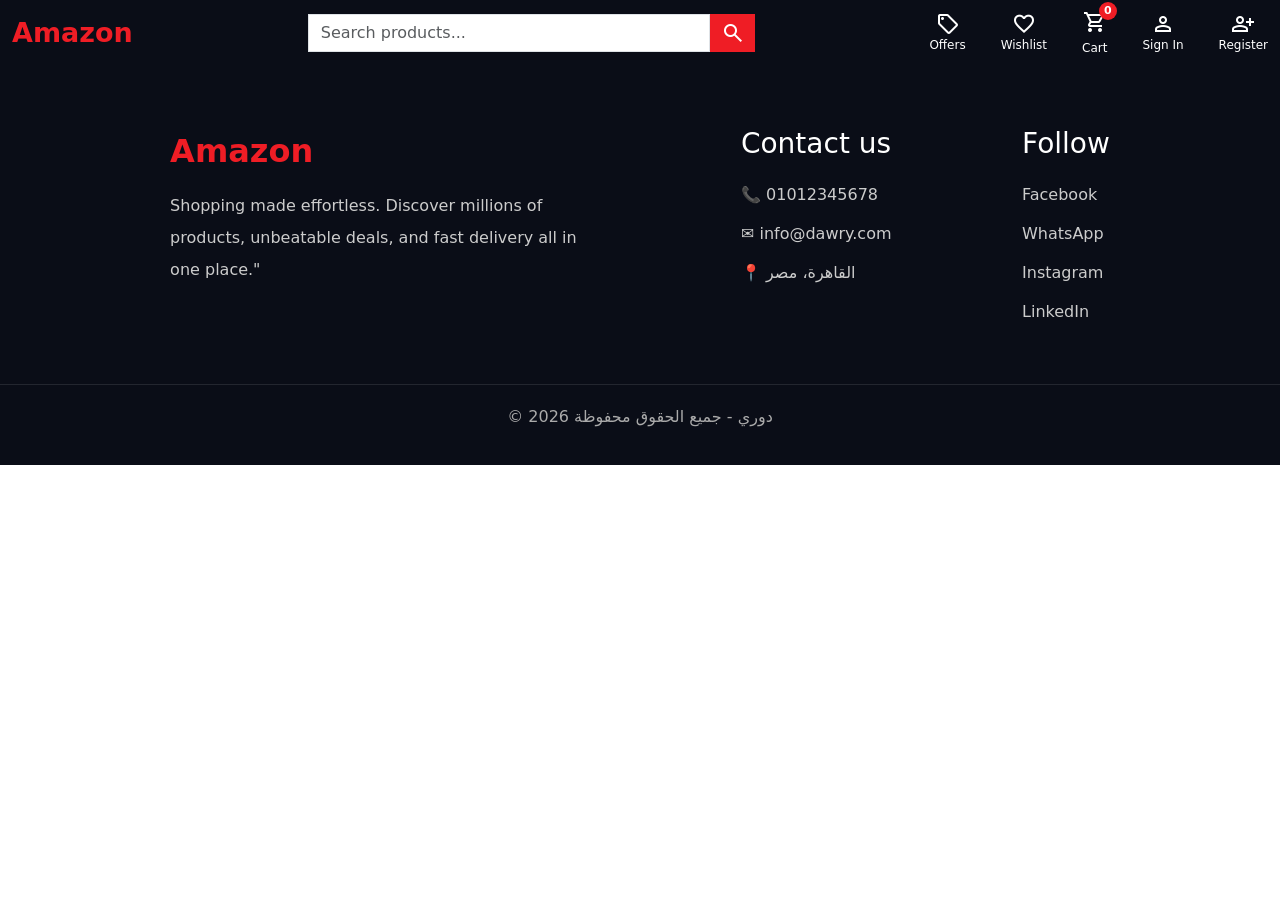
==== Pages/index.html @ bc2333ce "update navbar and footer" ====
<!DOCTYPE html>
<html lang="en">
<head>
    <meta charset="UTF-8">
    <meta name="viewport" content="width=device-width, initial-scale=1.0">
      <link
      href="https://cdn.jsdelivr.net/npm/bootstrap@5.3.3/dist/css/bootstrap.min.css"
      rel="stylesheet"
    />

    <link
      rel="stylesheet"
      href="https://fonts.googleapis.com/css2?family=Material+Symbols+Outlined"
    />
    <title>Document</title>
</head>
<body>
    <script type="module" src="../JS/api.js"></script>
    
    <script src="https://cdn.jsdelivr.net/npm/bootstrap@5.3.3/dist/js/bootstrap.bundle.min.js"></script>

    <script src="../JS/general.js"></script>
    <script type="module" src="../JS/home.js"></script>
</body>
</html>
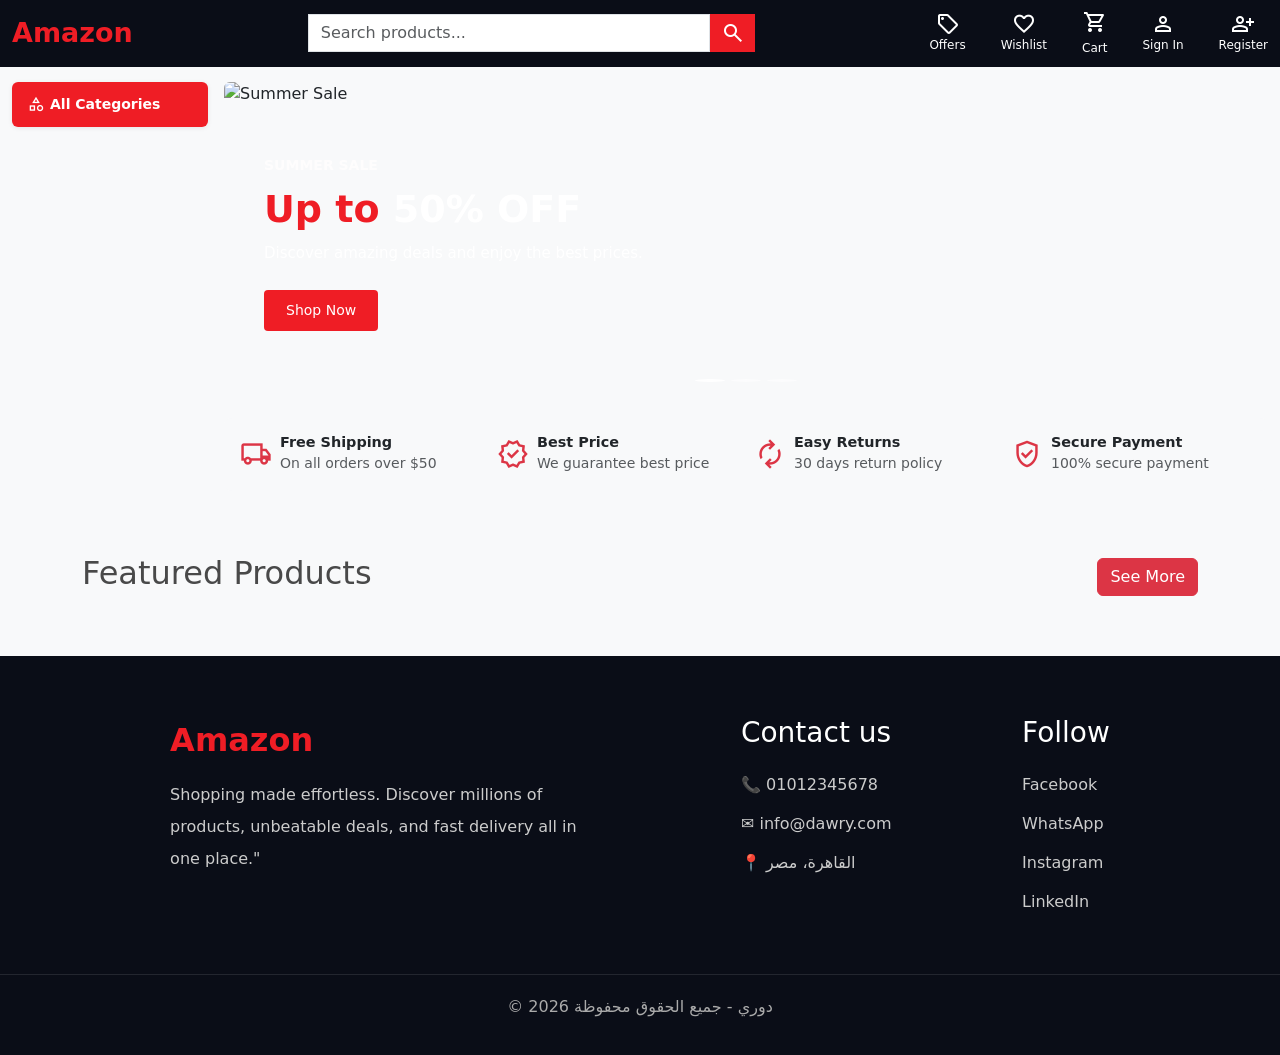
==== commit 0a6e674d: "final project" ====
--- a/Pages/index.html
+++ b/Pages/index.html
@@ -12,11 +12,216 @@
       rel="stylesheet"
       href="https://fonts.googleapis.com/css2?family=Material+Symbols+Outlined"
     />
+    <link rel="stylesheet" href="../Css/style.css">
+    <link rel="stylesheet" href="../Css/products.css">
+
     <title>Document</title>
 </head>
 <body>
+
+
+  <section class="home-main">
+  <div class="container-fluid">
+
+    <div class="row g-3">
+
+      <!-- All Categories -->
+      <div class="col-lg-3 col-xl-2">
+
+        <div class="categories-sidebar">
+
+          <div class="categories-header">
+            <span class="material-symbols-outlined">
+              category
+            </span>
+
+            <span>All Categories</span>
+          </div>
+
+          <div id="categoriesContainer">
+          </div>
+
+        </div>
+
+      </div>
+
+
+
+      <div class="col-lg-9 col-xl-10">
+
+        <div class="hero-banner">
+
+
+          <div
+            id="heroCarousel"
+            class="carousel slide"
+            data-bs-ride="carousel"
+            data-bs-interval="2000"
+          >
+
+            <div class="carousel-inner">
+
+              <div class="carousel-item active">
+                <img
+                  src="https://images.unsplash.com/photo-1607082348824-0a96f2a4b9da?auto=format&fit=crop&w=1400&q=80"
+                  alt="Summer Sale"
+                >
+              </div>
+
+              <div class="carousel-item">
+                <img
+                  src="https://imgs.search.brave.com/9DnTpzbwrXcZ51uV9eJ5Z4XSlTcl1r9qCbR9cKEx9J0/rs:fit:860:0:0:0/g:ce/aHR0cHM6Ly9pbWcu/ZnJlZXBpay5jb20v/ZnJlZS12ZWN0b3Iv/YmxhY2stZnJpZGF5/LWRhcmstc2FsZS1i/YW5uZXItZGVzaWdu/LXRlbXBsYXRlXzEw/MTctMjIyNjQuanBn/P3NlbXQ9YWlzX2h5/YnJpZCZ3PTc0MCZx/PTgw"
+                  alt="Summer Sale"
+                >
+              </div>
+
+              <div class="carousel-item">
+                <img
+                  src="https://imgs.search.brave.com/bZnX3-mAPgYT_-cM69JsptqXXuCLsI6YyHdtv211BUg/rs:fit:860:0:0:0/g:ce/aHR0cHM6Ly9pbWcu/ZnJlZXBpay5jb20v/ZnJlZS12ZWN0b3Iv/YWJzdHJhY3QtZGFy/ay1jb2xvci1ibGFj/ay1mcmlkYXktc2Fs/ZS1iYW5uZXItdGVt/cGxhdGVfMTAxNy0y/MTkxMC5qcGc_c2Vt/dD1haXNfaHlicmlk/Jnc9NzQwJnE9ODA"
+                  alt="Summer Sale"
+                >
+              </div>
+
+            </div>
+
+          </div>
+
+
+
+          <div class="hero-content">
+
+            <span class="hero-small-text">
+              SUMMER SALE
+            </span>
+
+            <h1>
+              Up to <span>50% OFF</span>
+            </h1>
+
+            <p>
+              Discover amazing deals and enjoy the best prices.
+            </p>
+
+            <a href="./offers.html" class="hero-btn">
+              Shop Now
+            </a>
+
+          </div>
+
+
+          <div class="carousel-indicators hero-indicators">
+
+            <button
+              type="button"
+              data-bs-target="#heroCarousel"
+              data-bs-slide-to="0"
+              class="active"
+              aria-current="true"
+              aria-label="Slide 1">
+            </button>
+
+            <button
+              type="button"
+              data-bs-target="#heroCarousel"
+              data-bs-slide-to="1"
+              aria-label="Slide 2">
+            </button>
+
+            <button
+              type="button"
+              data-bs-target="#heroCarousel"
+              data-bs-slide-to="2"
+              aria-label="Slide 3">
+            </button>
+
+          </div>
+          
+
+        </div>
+        <div class="features-bar p-3 mt-3 rounded-3" style="background-color: #f8f9fa;">
+              <div class="row g-3">
+
+
+                <div class="col-12 col-sm-6 col-lg-3">
+                  <div class="d-flex align-items-center gap-2">
+                    <span class="material-symbols-outlined text-danger fs-2">local_shipping</span>
+                    <div>
+                      <h6 class="fw-bold mb-0" style="font-size: 0.9rem;">Free Shipping</h6>
+                      <small class="text-muted">On all orders over $50</small>
+                    </div>
+                  </div>
+                </div>
+
+
+                <div class="col-12 col-sm-6 col-lg-3">
+                  <div class="d-flex align-items-center gap-2">
+                    <span class="material-symbols-outlined text-danger fs-2">verified</span>
+                    <div>
+                      <h6 class="fw-bold mb-0" style="font-size: 0.9rem;">Best Price</h6>
+                      <small class="text-muted" >We guarantee best price</small>
+                    </div>
+                  </div>
+                </div>
+
+
+                <div class="col-12 col-sm-6 col-lg-3">
+                  <div class="d-flex align-items-center gap-2">
+                    <span class="material-symbols-outlined text-danger fs-2">autorenew</span>
+                    <div>
+                      <h6 class="fw-bold mb-0" style="font-size: 0.9rem;">Easy Returns</h6>
+                      <small class="text-muted">30 days return policy</small>
+                    </div>
+                  </div>
+                </div>
+
+
+                <div class="col-12 col-sm-6 col-lg-3">
+                  <div class="d-flex align-items-center gap-2">
+                    <span class="material-symbols-outlined text-danger fs-2">verified_user</span>
+                    <div>
+                      <h6 class="fw-bold mb-0" style="font-size: 0.9rem;">Secure Payment</h6>
+                      <small class="text-muted" >100% secure payment</small>
+                    </div>
+                  </div>
+                </div>
+
+              </div>
+            </div>
+        
+
+      </div>
+      
+
+    </div>
+
+  </div>
+
+  
+</section>
+
+
+
+
+<!-- products -->
+ <section class="container my-5">
+
+    <div class="d-flex justify-content-between align-items-center mb-4">
+        <h2 style="color: rgba(15, 15, 15, 0.751);">Featured Products</h2>
+
+        <a href="./products.html" class="btn btn-danger">
+            See More
+        </a>
+    </div>
+
+    <div id="homeProducts" class="row g-3 home-products"></div>
+
+</section>
+
+
+
+
     <script type="module" src="../JS/api.js"></script>
-    
+
     <script src="https://cdn.jsdelivr.net/npm/bootstrap@5.3.3/dist/js/bootstrap.bundle.min.js"></script>
 
     <script src="../JS/general.js"></script>
--- a/Css/style.css
+++ b/Css/style.css
@@ -0,0 +1,290 @@
+
+
+.home-main {
+    padding: 15px 0;
+}
+
+
+#categoriesContainer {
+    max-height: 400px;
+    overflow-y: auto;
+}
+
+
+.categories-sidebar {
+    background-color: white;
+    border-radius: 6px;
+    overflow: hidden;
+
+    box-shadow: 0 1px 5px rgba(0, 0, 0, 0.08);
+}
+
+
+.categories-header {
+    background-color: #ef1d25;
+    color: white;
+
+    padding: 12px 15px;
+
+    display: flex;
+    align-items: center;
+
+    gap: 5px;
+
+    font-size: 14px;
+    font-weight: bold;
+}
+
+.categories-header .material-symbols-outlined {
+    font-size: 18px;
+}
+
+
+.category-item {
+    display: flex;
+    align-items: center;
+
+    gap: 10px;
+
+    padding: 8px 15px;
+
+    color: #333;
+
+    text-decoration: none;
+
+    font-size: 13px;
+}
+
+.category-item .material-symbols-outlined {
+    font-size: 18px;
+}
+
+.category-item:hover {
+    color: #ef1d25;
+    background-color: #f8f8f8;
+}
+
+
+
+
+
+
+.hero-banner {
+    position: relative;
+
+    height: 320px;
+
+    border-radius: 6px;
+
+    overflow: hidden;
+}
+
+
+
+
+.hero-banner .carousel {
+    position: absolute;
+
+    top: 0;
+    left: 0;
+
+    width: 100%;
+    height: 100%;
+}
+
+.hero-banner .carousel-inner {
+    width: 100%;
+    height: 100%;
+}
+
+.hero-banner .carousel-item {
+    width: 100%;
+    height: 100%;
+}
+
+.hero-banner .carousel-item img {
+    width: 100%;
+    height: 100%;
+
+
+    
+}
+
+
+
+
+.hero-content {
+    position: absolute;
+
+    top: 50%;
+    left: 40px;
+
+    transform: translateY(-50%);
+
+    width: 45%;
+
+
+}
+
+.hero-small-text {
+    color: #fefdfd;
+
+    font-size: 14px;
+    font-weight: bold;
+}
+
+.hero-content h1 {
+    color: #ef1d25;
+
+    font-size: 38px;
+    font-weight: bold;
+
+    margin: 10px 0;
+}
+
+.hero-content h1 span {
+    color: #ffffff;
+}
+
+.hero-content p {
+    color: #ffffff;
+
+    font-size: 15px;
+
+    margin-bottom: 25px;
+}
+
+.hero-btn {
+    display: inline-block;
+
+    background-color: #ef1d25;
+
+    color: white;
+
+    text-decoration: none;
+
+    padding: 10px 22px;
+
+    border-radius: 4px;
+
+    font-size: 14px;
+}
+
+
+
+
+.hero-indicators {
+    position: absolute;
+
+    bottom: 10px;
+
+    left: 50%;
+
+    transform: translateX(-50%);
+
+
+    margin: 0;
+}
+
+.hero-indicators button {
+    width: 10px;
+    height: 10px;
+
+    border-radius: 50%;
+
+    border: 0;
+
+    margin: 0 4px;
+}
+
+
+
+
+
+
+
+
+.home-products .product-image {
+    height: 160px;
+}
+
+.home-products .product-body {
+    padding: 12px;
+}
+
+.home-products .product-title {
+    font-size: 15px;
+    height: 40px;
+}
+
+.home-products .product-price {
+    font-size: 17px;
+}
+
+.home-products .product-description {
+    display: none;
+}
+
+
+
+
+
+
+
+
+.home-products .product-image {
+    height: 160px;
+    padding: 12px;
+}
+
+.home-products .product-body {
+    padding: 12px;
+}
+
+.home-products .product-title {
+    font-size: 15px;
+    height: 40px;
+}
+
+.home-products .product-price {
+    font-size: 17px;
+}
+
+.home-products .product-description {
+    display: none;
+}
+
+.home-products .rating {
+    font-size: 14px;
+}
+
+.home-products .cart-actions {
+    margin-bottom: 5px !important;
+}
+
+.home-products .cart-actions .btn {
+    font-size: 12px;
+    padding: 5px 8px;
+}
+
+@media (max-width: 767px) {
+
+    .hero-banner {
+        flex-direction: column;
+    }
+
+    .hero-content {
+        width: 100%;
+        padding: 30px;
+    }
+
+    .hero-content h1 {
+        font-size: 30px;
+    }
+
+    .hero-image {
+        width: 100%;
+        height: 220px;
+    }
+
+}
--- a/Css/products.css
+++ b/Css/products.css
@@ -0,0 +1,237 @@
+body {
+    background-color: #f8f9fa;
+}
+
+
+/* ================= Product Card ================= */
+
+.product-card {
+
+    position: relative;
+
+    height: 100%;
+
+    background-color: white;
+
+    border-radius: 12px;
+
+    overflow: hidden;
+
+    border: 1px solid #eee;
+
+    transition: 0.3s;
+
+    cursor: pointer;
+}
+
+
+.product-card:hover {
+
+    transform: translateY(-5px);
+
+    box-shadow:
+        0 8px 20px rgba(0, 0, 0, 0.12);
+}
+
+
+/* ================= Wishlist ================= */
+
+.wishlist-btn {
+
+    position: absolute;
+
+    top: 10px;
+
+    right: 10px;
+
+    width: 40px;
+
+    height: 40px;
+
+    border: none;
+
+    border-radius: 50%;
+
+    background-color: white;
+
+    font-size: 28px;
+
+    color: #777;
+
+    cursor: pointer;
+
+    z-index: 2;
+
+    display: flex;
+
+    align-items: center;
+
+    justify-content: center;
+
+    transition: 0.3s;
+}
+
+
+.wishlist-btn:hover {
+    transform: scale(1.1);
+}
+
+
+.wishlist-btn.active {
+    color: red;
+}
+
+
+/* ================= Image ================= */
+
+.product-image {
+
+    width: 100%;
+
+    height: 220px;
+
+    object-fit: contain;
+
+    padding: 20px;
+}
+
+
+/* ================= Body ================= */
+
+.product-body {
+    padding: 20px;
+}
+
+
+.product-title {
+
+    font-size: 18px;
+
+    font-weight: bold;
+
+    height: 50px;
+
+    overflow: hidden;
+}
+    
+
+.product-description {
+
+    color: gray;
+
+    height: 45px;
+
+    overflow: hidden;
+}
+
+
+/* ================= Rating ================= */
+
+.rating {
+    color: #ffc107;
+}
+
+
+/* ================= Price ================= */
+
+.product-price {
+
+    font-size: 20px;
+
+    font-weight: bold;
+}
+
+
+/* ================= Actions ================= */
+
+.product-actions {
+
+    display: flex;
+
+    flex-direction: column;
+
+    gap: 10px;
+}
+
+
+/* ================= Quantity ================= */
+
+.quantity {
+
+    display: flex;
+
+    align-items: center;
+
+    justify-content: center;
+
+    gap: 15px;
+
+    margin: 10px 0;
+}
+
+
+.quantity-btn {
+
+    width: 35px;
+
+    height: 35px;
+
+    border: none;
+
+    border-radius: 5px;
+
+    background-color: gray;
+
+    color: white;
+
+    font-size: 20px;
+}
+
+
+.discount-badge {
+
+    position: absolute;
+
+    top: 10px;
+    left: 10px;
+
+    background-color:rgb(254, 15, 2);
+    background-color:rgb(203, 20, 10);
+
+
+    color: white;
+
+    padding: 6px 10px;
+
+    border-radius: 5px;
+
+    font-size: 14px;
+
+    font-weight: bold;
+
+    z-index: 2;
+}
+
+
+.cart-actions {
+    gap: 4px;
+    /* flex-wrap: wrap; */
+    align-items: center;
+}
+
+.cart-actions .btn{
+    font-size: 13px;
+    padding: 7px 10px;
+}
+
+
+/* .cart-actions .quantity {
+    flex-shrink: 0;
+} */
+
+@media (max-width: 576px) {
+
+    .product-image {
+        height: 200px;
+    }
+}
